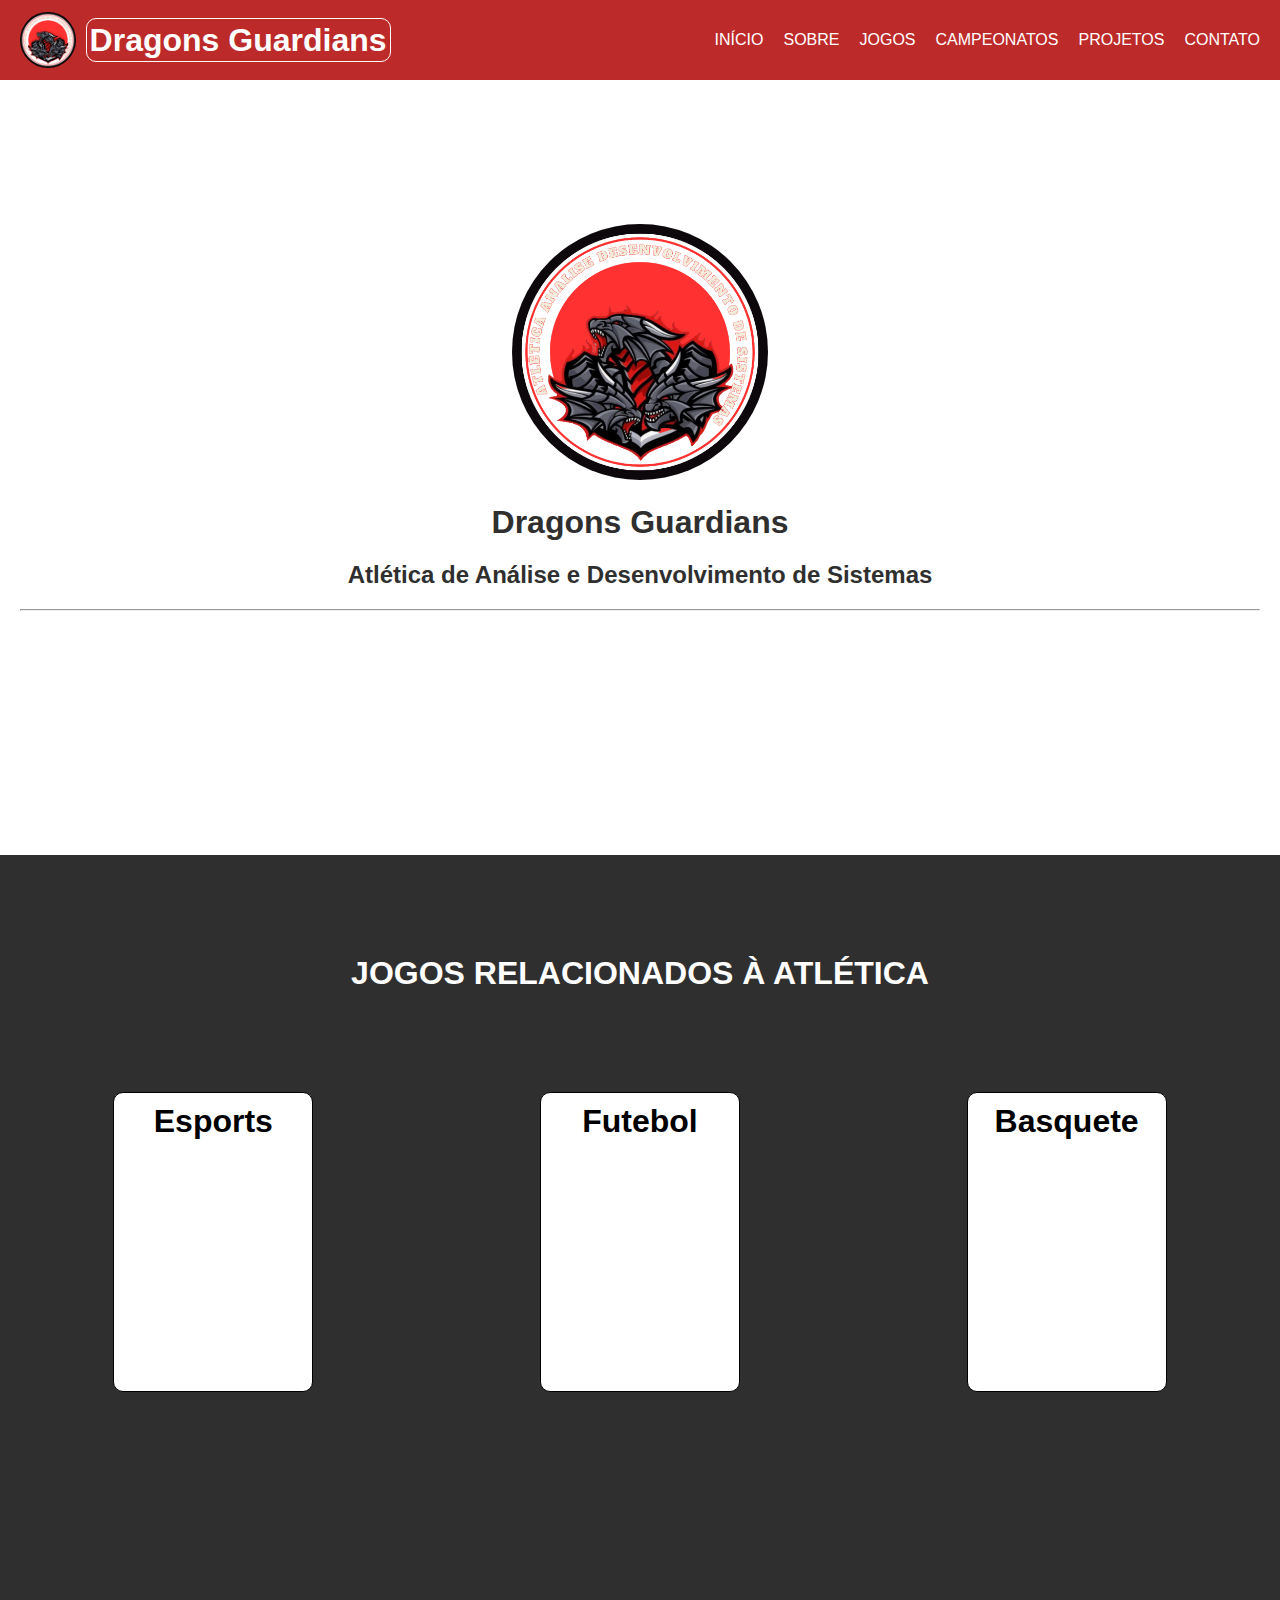
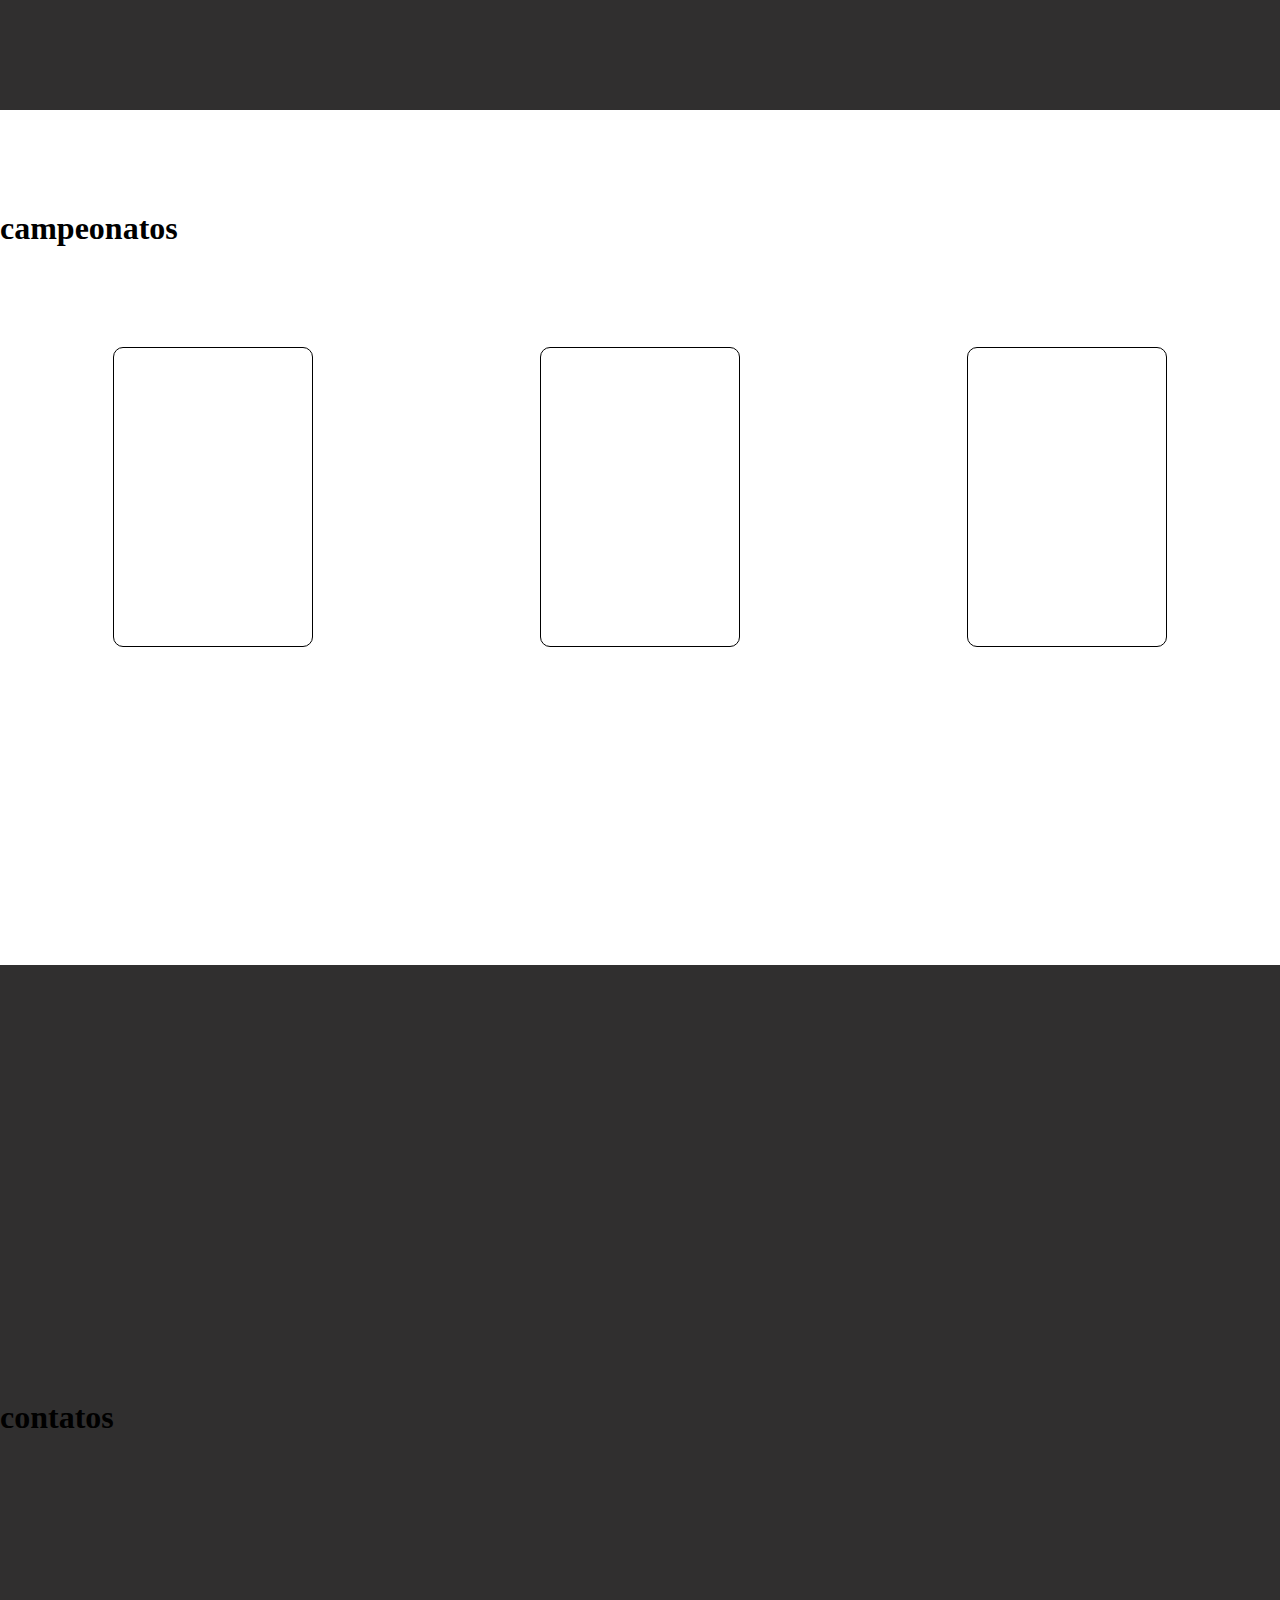
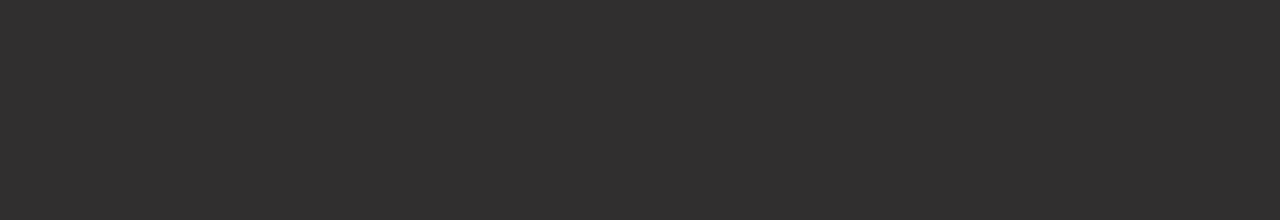
==== index.html @ 668d6b52 "terceiro commit" ====
<!DOCTYPE html>
<html lang="en">
<head>
    <meta charset="UTF-8">
    <meta http-equiv="X-UA-Compatible" content="IE=edge">
    <meta name="viewport" content="width=device-width, initial-scale=1.0">
    <link rel="stylesheet" href="css/style.css">
    <title>Dragons Guardian</title>
</head>
<body>
    <header>
        <div class="logo">
            <img src="img/logo-dragons.png" alt="">
            <h1><a href="index.html">Dragons Guardians</a> </h1>
        </div>
        <nav>
            <ul>
                <li><a href="#sobre">INÍCIO</a></li>
                <li><a href="#sobre">SOBRE</a></li>
                <li><a href="#jogos">JOGOS</a></li>
                <li><a href="#campeonatos">CAMPEONATOS</a></li>
                <li><a href="projetos.html">PROJETOS</a></li>
                <li><a href="#contatos">CONTATO</a></li>
            </ul>
        </nav>
    </header>
    <main>
        <section id="sobre" class="sobre">
            <div class="guardian-profile">
                <img src="img/logo-dragons.png" alt="">
                <h1> Dragons Guardians</h1>
                <h2>Atlética de Análise e Desenvolvimento de Sistemas </h2>
            </div> 
            <hr>           
        </section>
        <section id="jogos" class="jogos">
            <h1>JOGOS RELACIONADOS À ATLÉTICA</h1>
            <div class="cards">
                <div class="card">
                    <h1>Esports</h1>
                </div>
                <div class="card">
                    <h1>Futebol</h1>
                </div>
                <div class="card">
                    <h1>Basquete</h1>
                </div>
            </div>
        </section>
        <section id="campeonatos" class="campeonatos">
            <h1>campeonatos</h1>
            <div class="cards">
                <div class="card">
                    <h1></h1>
                </div>
                <div class="card">

                </div>
                <div class="card">

                </div>
            </div>
        </section>
        <section id="contatos" class="contatos">
            <h1>contatos</h1>
        </section>
    </main>
    
</body>
</html>
---- css/style.css ----
*{
    margin: 0;
    padding: 0;
    box-sizing: border-box;
}
html{
    scroll-behavior: smooth;
}
/*-- header style --*/ 

header{
    background-color:#bd2a2a;
    color: white;
    display: flex;
    align-items: center;
    justify-content: space-between;
    height: 5rem;
    width: 100%;
    font-family: 'Poppins', sans-serif;
    position: fixed;
}
header h1 a{
    text-decoration: none;
    color: white;
    border: 1px solid;
    border-radius: 10px;
    padding: 3px;
}
header ul{
    display: flex;
    list-style: none;
}
header ul li a{
    color: white;
    text-decoration: none;
    margin-right: 20px;
}
header ul li a:hover{
    color: gray;
    transition: 0.3s;
    font-size: 15px;
}
.logo{
    display: flex;
    align-items: center;
    margin-left: 20px;
}
.logo img{
    max-width: 8%;
    border-radius: 50%;
    margin-right: 10px;
}

/*-- main style -- */

section{
    height: 95vh;
}
.sobre{
    justify-content: center;
    display: flex;
    flex-direction: column;
    padding-top: px;
    font-family: 'Poppins', sans-serif;
}
.sobre h1{
    margin-top: 20px;
    color: #302f2f;
}
.sobre h2{
    margin-top: 20px;
    color: #302f2f;
}
hr{
    margin: 20px;
}
.jogos{
    padding-top: 100px;
    background-color: #302f2f;
    color: white;
}
.campeonatos{
    padding-top: 100px;
}
.contatos{
    padding-top: 50px;
}
.guardian-profile{
    text-align: center;
}
.guardian-profile img{
    max-width: 20%;
    border-radius: 50%;

}
.jogos{
    text-align: center;
    font-family: 'Poppins', sans-serif;
}
.cards{
    display: flex;
    justify-content: space-around;
    margin-top: 100px;
}
.card{
    height: 300px;
    width: 200px;
    border: 1px solid;
    border-radius: 10px;
    padding: 10px;
    background-color: white;
    color: black;
}
/*-- footer style --*/

.contatos{
    background-color: #302f2f;
    display: flex;
    align-items: center;

}
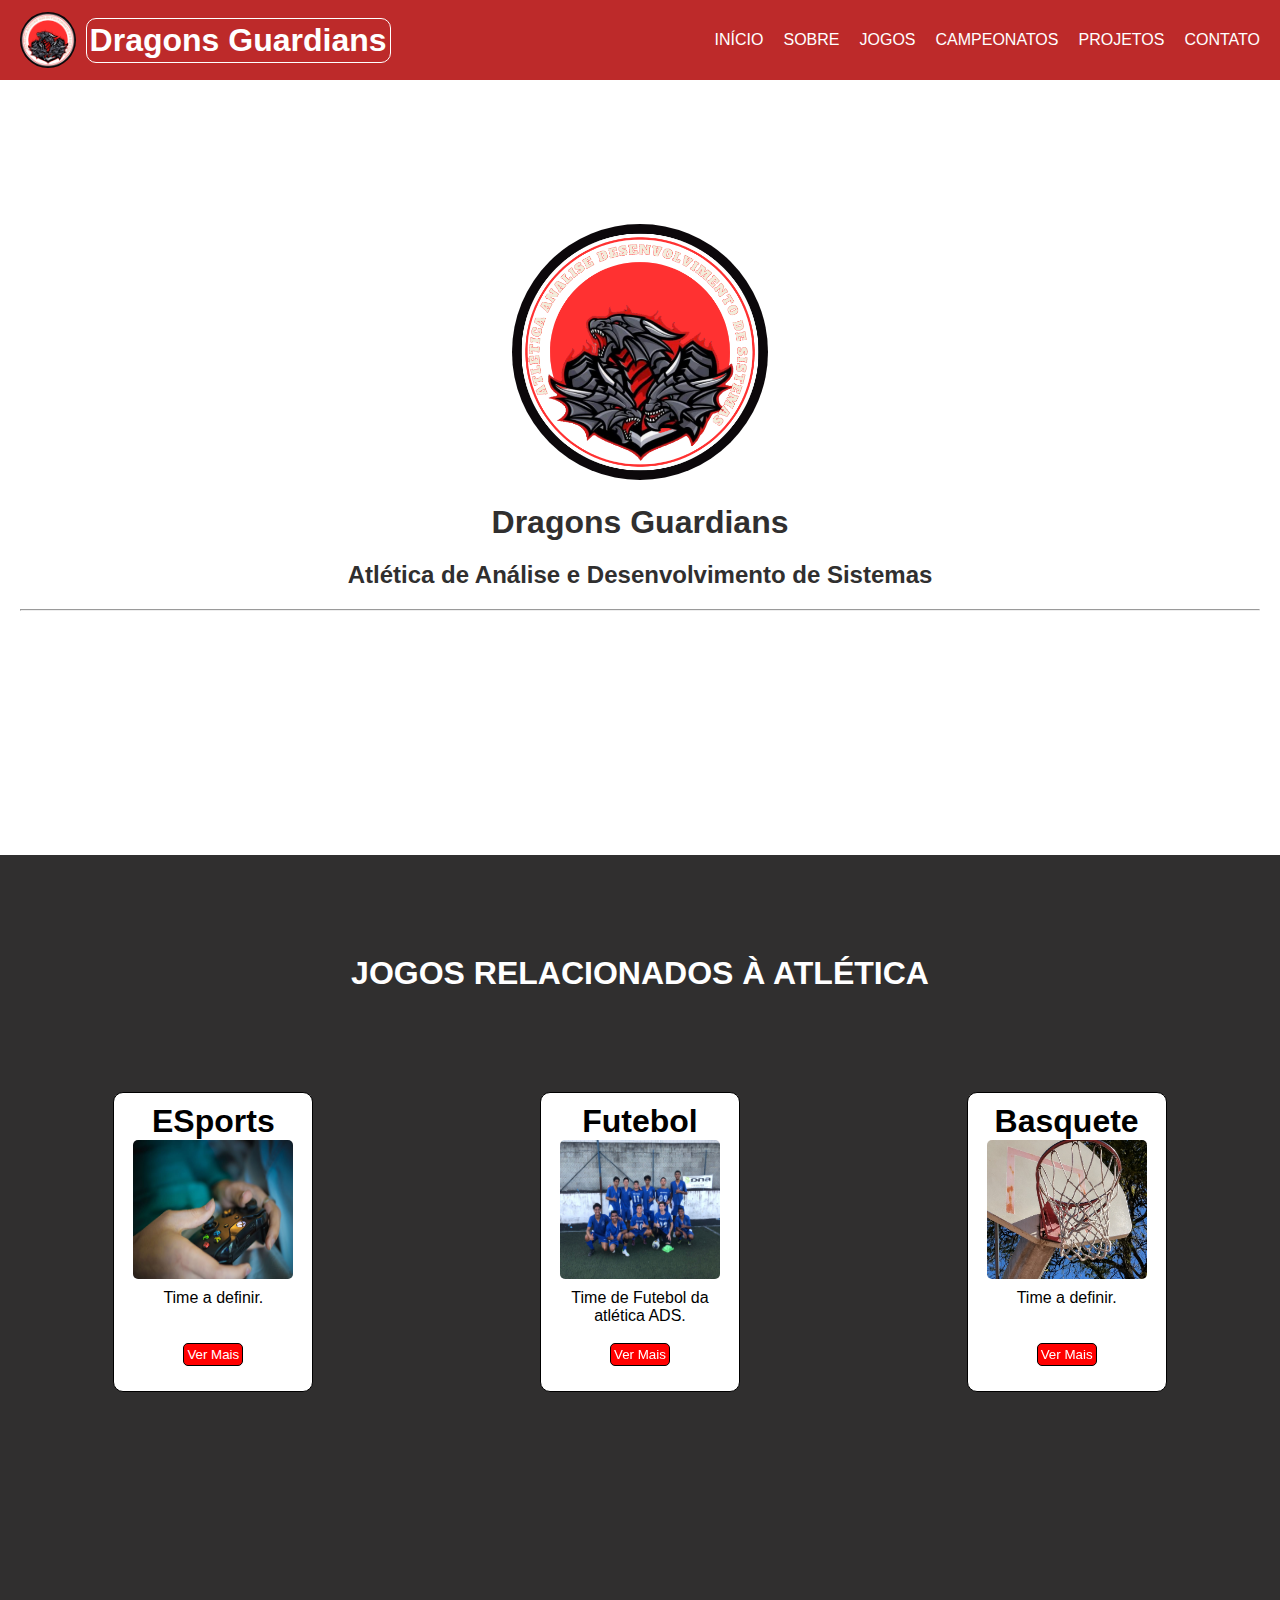
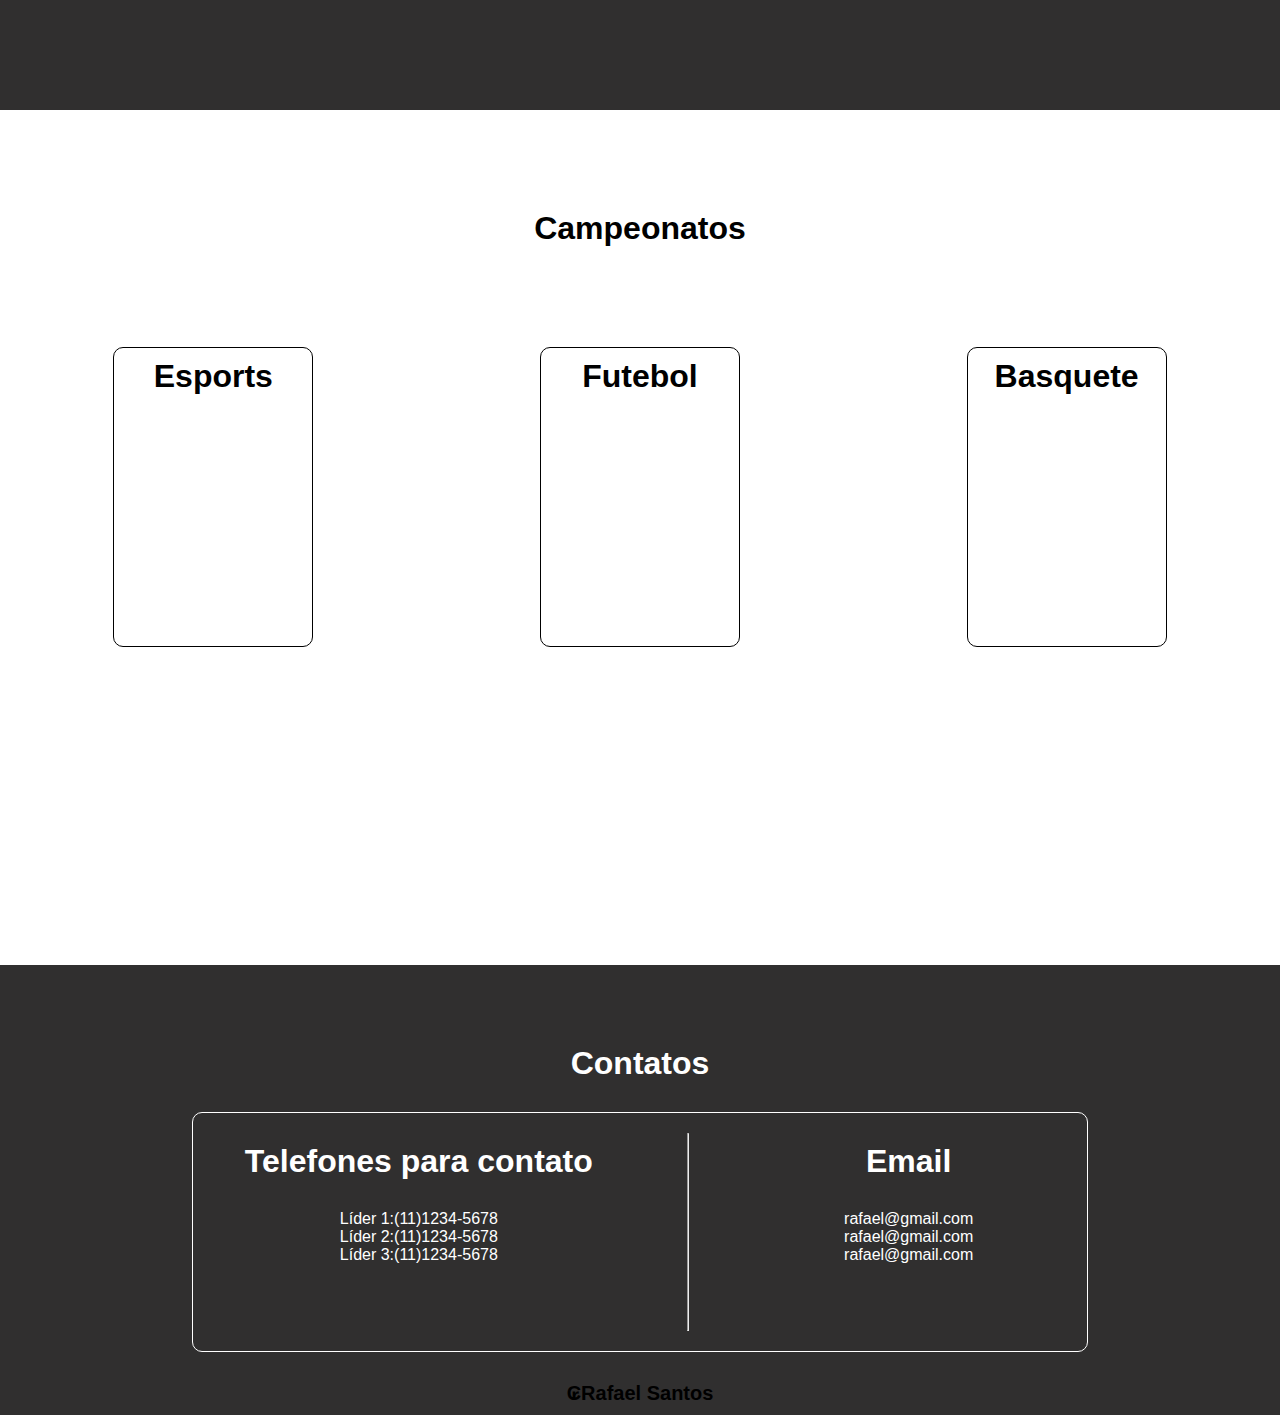
==== commit f0a861a3: "commit 08/05/23" ====
--- a/index.html
+++ b/index.html
@@ -9,9 +9,10 @@
 </head>
 <body>
     <header>
+        <a href=""></a>
         <div class="logo">
-            <img src="img/logo-dragons.png" alt="">
-            <h1><a href="index.html">Dragons Guardians</a> </h1>
+            <a href=""><img src="img/logo-dragons.png" alt="">
+            <h1>Dragons Guardians</h1></a>
         </div>
         <nav>
             <ul>
@@ -37,6 +38,29 @@
             <h1>JOGOS RELACIONADOS À ATLÉTICA</h1>
             <div class="cards">
                 <div class="card">
+                    <h1>ESports</h1>
+                    <img src="img/esports.jpg" alt="">
+                    <p>Time a definir.</p>
+                    <button><a href="projetos.html#esports">Ver Mais</a></button>
+                </div>
+                <div class="card">
+                    <h1>Futebol</h1>
+                    <img src="img/time-ads.jfif" alt="">
+                    <p>Time de Futebol da atlética ADS.</p>
+                    <button><a href="projetos.html#futebol">Ver Mais</a></button>
+                </div>
+                <div class="card">
+                    <h1>Basquete</h1>
+                    <img src="img/basketball.jpg" alt="">
+                    <p>Time a definir.</p>
+                    <button><a href="projetos.html#basquete">Ver Mais</a></button>
+                </div>
+            </div>
+        </section>
+        <section id="campeonatos" class="campeonatos">
+            <h1>Campeonatos</h1>
+            <div class="cards">
+                <div class="card">
                     <h1>Esports</h1>
                 </div>
                 <div class="card">
@@ -47,22 +71,26 @@
                 </div>
             </div>
         </section>
-        <section id="campeonatos" class="campeonatos">
-            <h1>campeonatos</h1>
-            <div class="cards">
-                <div class="card">
-                    <h1></h1>
+        <section id="contatos" class="contatos">
+            <h1>Contatos</h1>
+            <div class="contatos-card">
+                <div class="telefone">
+                    <h1>Telefones para contato</h1>
+                    <p>Líder 1:(11)1234-5678</p>
+                    <p>Líder 2:(11)1234-5678</p>
+                    <p>Líder 3:(11)1234-5678</p>
                 </div>
-                <div class="card">
-
-                </div>
-                <div class="card">
-
+                <hr>
+                <div class="email">
+                    <h1>Email</h1>
+                   <p>rafael@gmail.com</p> 
+                   <p>rafael@gmail.com</p> 
+                   <p>rafael@gmail.com</p> 
                 </div>
             </div>
-        </section>
-        <section id="contatos" class="contatos">
-            <h1>contatos</h1>
+            <div class="footer">
+                <h1>₢Rafael Santos</h1>
+            </div>
         </section>
     </main>
     
--- a/css/style.css
+++ b/css/style.css
@@ -50,6 +50,17 @@
     border-radius: 50%;
     margin-right: 10px;
 }
+.logo a{
+    display: flex;
+    align-items: center;
+    text-decoration: none;
+    color: white;
+}
+.logo h1{
+    border: 1px solid;
+    border-radius: 10px;
+    padding: 3px;
+}
 
 /*-- main style -- */
 
@@ -81,6 +92,8 @@
 }
 .campeonatos{
     padding-top: 100px;
+    text-align: center;
+    font-family: 'Poppins', sans-serif;
 }
 .contatos{
     padding-top: 50px;
@@ -103,6 +116,9 @@
     margin-top: 100px;
 }
 .card{
+    display: flex;
+    flex-direction: column;
+    align-items: center;
     height: 300px;
     width: 200px;
     border: 1px solid;
@@ -111,11 +127,66 @@
     background-color: white;
     color: black;
 }
+.card img{
+    max-width: 90%;
+    height: 50%;
+    border-radius: 5px;
+}
+.card p{
+    margin: 10px;
+}
+.card button{
+    background-color: red;
+    border: 1px solid;
+    padding: 3px;
+    border-radius: 5px;
+    margin-top: 15rem;
+    position: absolute;
+}
+.card button a{
+    text-decoration: none;
+    color: white;
+}
+.card button:hover{
+    background-color: black;
+    transition: 0.3s;
+}
 /*-- footer style --*/
 
 .contatos{
     background-color: #302f2f;
     display: flex;
+    flex-direction: column;
     align-items: center;
-
+    color: white;
+    height: 50vh;
+    font-family: 'Poppins', sans-serif;
+}
+.contatos h1{
+    margin: 30px;
+}
+.contatos-card{
+    display: flex;
+    height: 60%;
+    width: 70%;
+    border: 1px solid white;
+    border-radius: 10px;
+    justify-content: space-around;
+}
+.telefone{
+    text-align: center;
+    
+}
+.email{
+    text-align: center;
+    width: 35%;
+}
+.footer{
+    height: 10px;
+    display: flex;
+    flex-direction: column;
+    align-items: center;
+    color: black;
+    font-family: Verdana, Geneva, Tahoma, sans-serif;
+    font-size: 10px;
 }